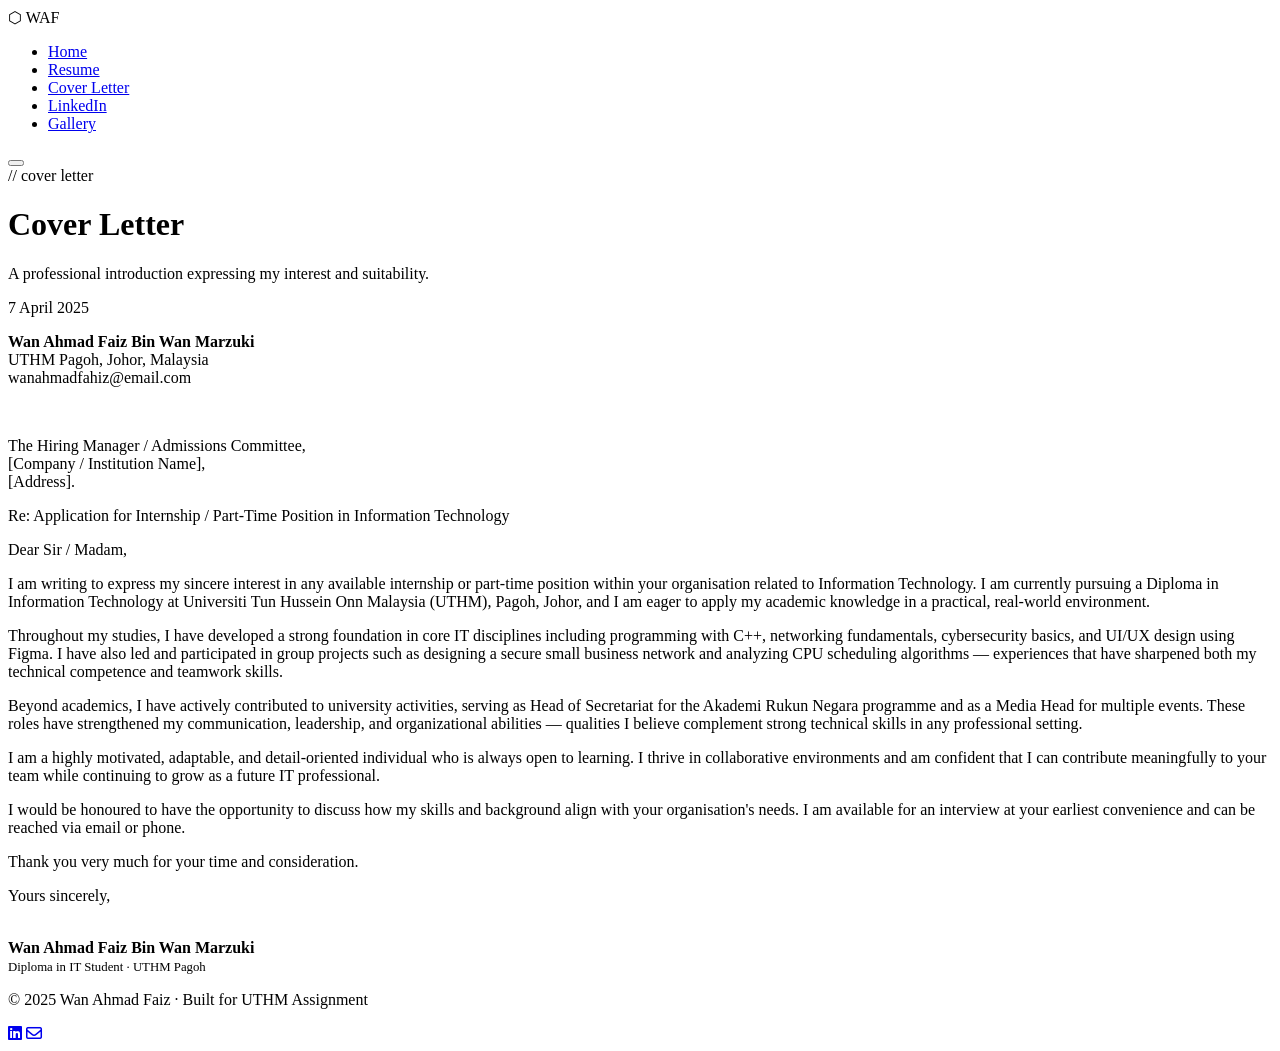
==== coverletter.html @ 903e033c "Add files via upload" ====
<!DOCTYPE html>
<html lang="en">
<head>
  <meta charset="UTF-8"/>
  <meta name="viewport" content="width=device-width, initial-scale=1.0"/>
  <title>Cover Letter | Wan Ahmad Faiz</title>
  <link rel="stylesheet" href="../css/style.css"/>
  <link href="https://fonts.googleapis.com/css2?family=JetBrains+Mono:wght@400;700&family=Sora:wght@300;400;600;700&display=swap" rel="stylesheet"/>
  <link rel="stylesheet" href="https://cdnjs.cloudflare.com/ajax/libs/font-awesome/6.5.0/css/all.min.css"/>
</head>
<body>

  <header class="site-header">
    <nav class="navbar">
      <div class="nav-logo">
        <span class="logo-icon">⬡</span>
        <span class="logo-text">WAF</span>
      </div>
      <ul class="nav-links">
        <li><a href="../index.html" class="nav-link">Home</a></li>
        <li><a href="resume.html" class="nav-link">Resume</a></li>
        <li><a href="coverletter.html" class="nav-link active">Cover Letter</a></li>
        <li><a href="linkedin.html" class="nav-link">LinkedIn</a></li>
        <li><a href="gallery.html" class="nav-link">Gallery</a></li>
      </ul>
      <button class="hamburger" id="hamburger" aria-label="Toggle menu">
        <span></span><span></span><span></span>
      </button>
    </nav>
  </header>

  <main class="page-wrapper">
    <div class="page-banner">
      <div class="section-label">// cover letter</div>
      <h1>Cover Letter</h1>
      <p>A professional introduction expressing my interest and suitability.</p>
    </div>

    <div class="letter-paper">
      <div class="letter-date">7 April 2025</div>

      <p><strong style="color:var(--text);">Wan Ahmad Faiz Bin Wan Marzuki</strong><br/>
      UTHM Pagoh, Johor, Malaysia<br/>
      wanahmadfahiz@email.com</p>

      <br/>

      <p>The Hiring Manager / Admissions Committee,<br/>
      [Company / Institution Name],<br/>
      [Address].</p>

      <div class="letter-subject">Re: Application for Internship / Part-Time Position in Information Technology</div>

      <p>Dear Sir / Madam,</p>

      <p>
        I am writing to express my sincere interest in any available internship or part-time position within 
        your organisation related to Information Technology. I am currently pursuing a Diploma in Information 
        Technology at Universiti Tun Hussein Onn Malaysia (UTHM), Pagoh, Johor, and I am eager to apply 
        my academic knowledge in a practical, real-world environment.
      </p>

      <p>
        Throughout my studies, I have developed a strong foundation in core IT disciplines including programming 
        with C++, networking fundamentals, cybersecurity basics, and UI/UX design using Figma. I have also 
        led and participated in group projects such as designing a secure small business network and analyzing 
        CPU scheduling algorithms — experiences that have sharpened both my technical competence and teamwork skills.
      </p>

      <p>
        Beyond academics, I have actively contributed to university activities, serving as Head of Secretariat 
        for the Akademi Rukun Negara programme and as a Media Head for multiple events. These roles have 
        strengthened my communication, leadership, and organizational abilities — qualities I believe 
        complement strong technical skills in any professional setting.
      </p>

      <p>
        I am a highly motivated, adaptable, and detail-oriented individual who is always open to learning. 
        I thrive in collaborative environments and am confident that I can contribute meaningfully to your team 
        while continuing to grow as a future IT professional.
      </p>

      <p>
        I would be honoured to have the opportunity to discuss how my skills and background align with your 
        organisation's needs. I am available for an interview at your earliest convenience and can be reached 
        via email or phone.
      </p>

      <p>Thank you very much for your time and consideration.</p>

      <div class="letter-sign">
        <p>Yours sincerely,</p>
        <br/>
        <strong>Wan Ahmad Faiz Bin Wan Marzuki</strong>
        <span style="display:block; font-size:0.8rem; color:var(--text-muted); margin-top:3px;">Diploma in IT Student · UTHM Pagoh</span>
      </div>
    </div>
  </main>

  <footer class="site-footer">
    <div class="footer-inner">
      <p>© 2025 Wan Ahmad Faiz · Built for UTHM Assignment</p>
      <div class="footer-links">
        <a href="linkedin.html"><i class="fa-brands fa-linkedin"></i></a>
        <a href="mailto:wanahmad@example.com"><i class="fa-regular fa-envelope"></i></a>
      </div>
    </div>
  </footer>

  <script src="../js/main.js"></script>
</body>
</html>
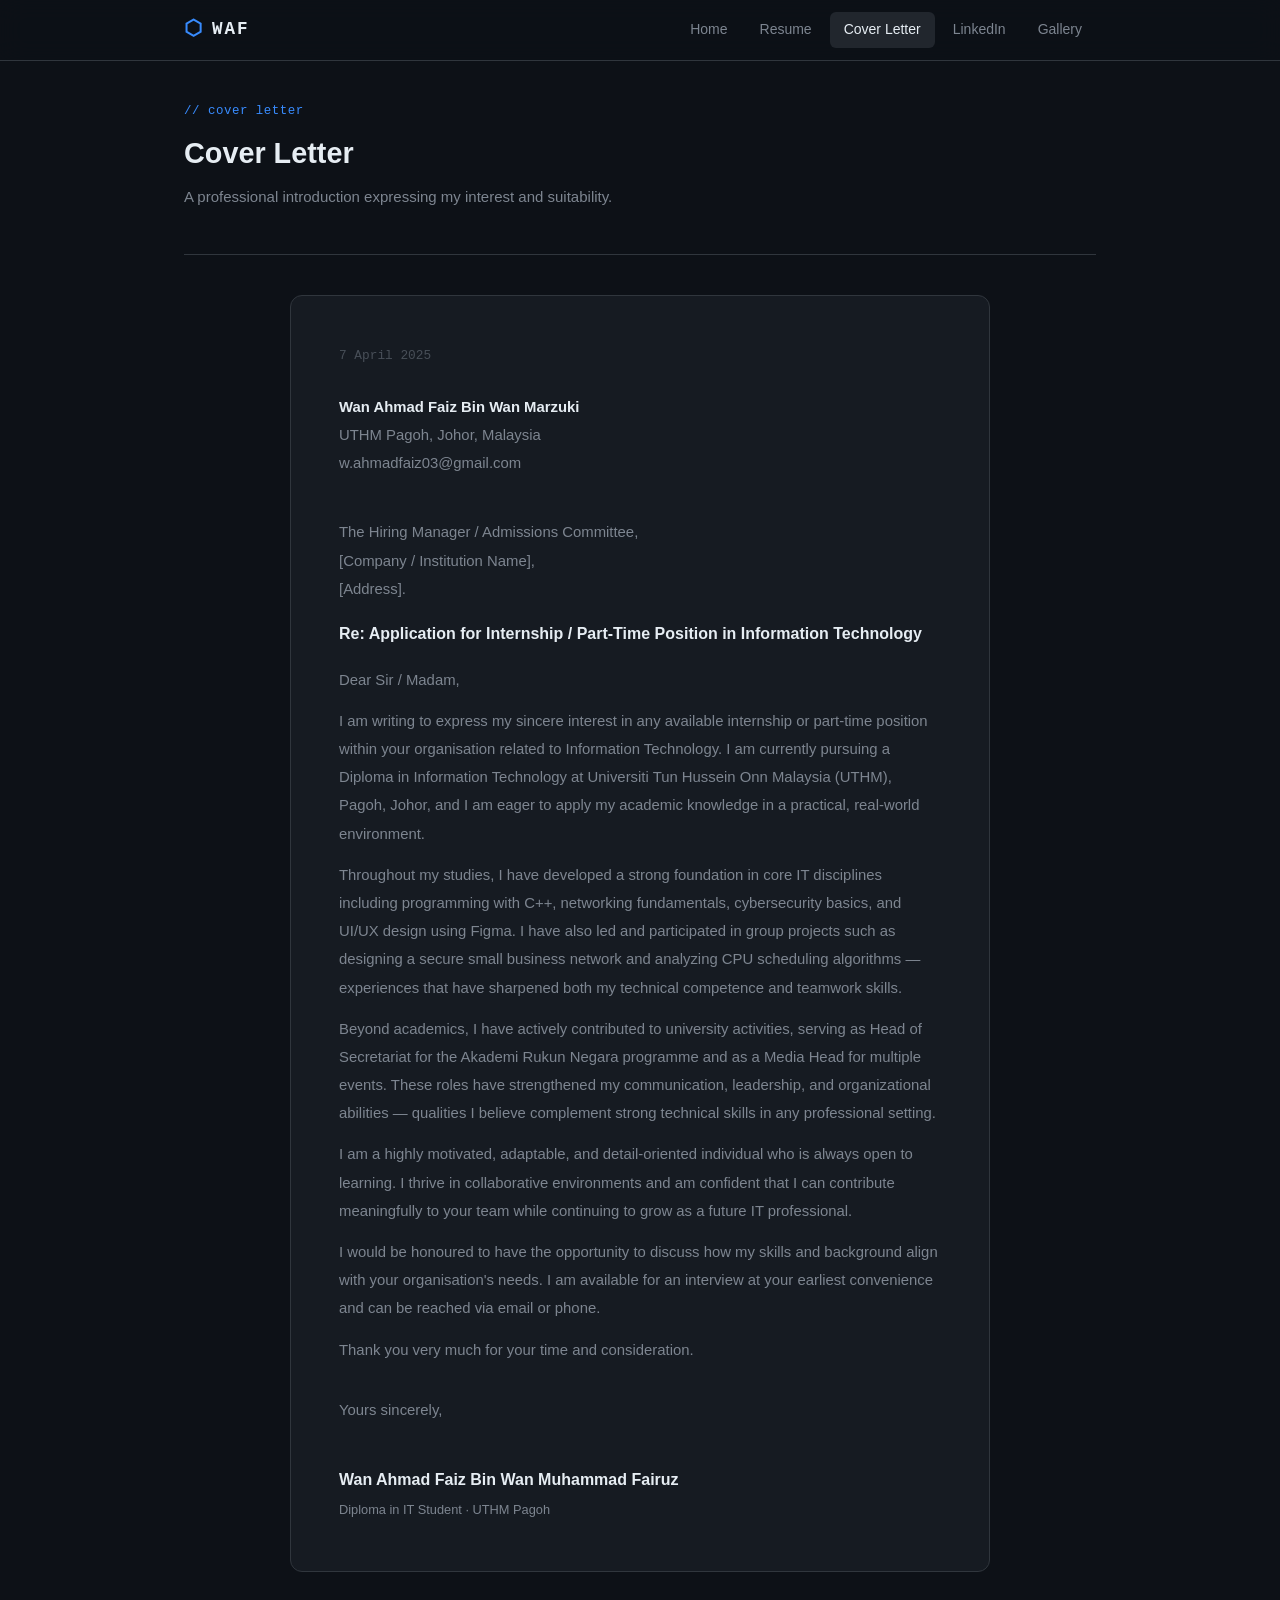
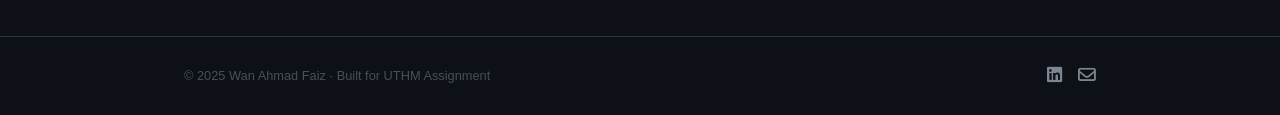
==== commit 1df9901a: "coverletter.html" ====
--- a/coverletter.html
+++ b/coverletter.html
@@ -4,7 +4,7 @@
   <meta charset="UTF-8"/>
   <meta name="viewport" content="width=device-width, initial-scale=1.0"/>
   <title>Cover Letter | Wan Ahmad Faiz</title>
-  <link rel="stylesheet" href="../css/style.css"/>
+  <link rel="stylesheet" href="style.css"/>
   <link href="https://fonts.googleapis.com/css2?family=JetBrains+Mono:wght@400;700&family=Sora:wght@300;400;600;700&display=swap" rel="stylesheet"/>
   <link rel="stylesheet" href="https://cdnjs.cloudflare.com/ajax/libs/font-awesome/6.5.0/css/all.min.css"/>
 </head>
@@ -41,7 +41,7 @@
 
       <p><strong style="color:var(--text);">Wan Ahmad Faiz Bin Wan Marzuki</strong><br/>
       UTHM Pagoh, Johor, Malaysia<br/>
-      wanahmadfahiz@email.com</p>
+      w.ahmadfaiz03@gmail.com</p>
 
       <br/>
 
@@ -91,7 +91,7 @@
       <div class="letter-sign">
         <p>Yours sincerely,</p>
         <br/>
-        <strong>Wan Ahmad Faiz Bin Wan Marzuki</strong>
+        <strong>Wan Ahmad Faiz Bin Wan Muhammad Fairuz</strong>
         <span style="display:block; font-size:0.8rem; color:var(--text-muted); margin-top:3px;">Diploma in IT Student · UTHM Pagoh</span>
       </div>
     </div>
@@ -102,7 +102,7 @@
       <p>© 2025 Wan Ahmad Faiz · Built for UTHM Assignment</p>
       <div class="footer-links">
         <a href="linkedin.html"><i class="fa-brands fa-linkedin"></i></a>
-        <a href="mailto:wanahmad@example.com"><i class="fa-regular fa-envelope"></i></a>
+        <a href="mailto:w.ahmadfaiz03@gmail.com"><i class="fa-regular fa-envelope"></i></a>
       </div>
     </div>
   </footer>
--- a/style.css
+++ b/style.css
@@ -0,0 +1,506 @@
+/* =============================================
+   Wan Ahmad Faiz | Portfolio — style.css
+   GitHub-inspired dark theme, centered 80%
+   ============================================= */
+
+@import url('https://fonts.googleapis.com/css2?family=JetBrains+Mono:wght@400;700&family=Sora:wght@300;400;600;700&display=swap');
+
+/* ---- CSS VARIABLES ---- */
+:root {
+  --bg:         #0d1117;
+  --bg-2:       #161b22;
+  --bg-3:       #21262d;
+  --border:     #30363d;
+  --border-2:   #3d444d;
+  --text:       #e6edf3;
+  --text-muted: #7d8590;
+  --text-dim:   #484f58;
+  --accent:     #238636;
+  --accent-hover: #2ea043;
+  --accent-blue: #1f6feb;
+  --accent-blue-hover: #388bfd;
+  --tag-bg:     #21262d;
+  --tag-border: #30363d;
+  --radius:     6px;
+  --radius-lg:  12px;
+  --font-mono:  'JetBrains Mono', monospace;
+  --font-body:  'Sora', sans-serif;
+  --nav-h:      60px;
+  --max-w:      960px;
+}
+
+/* ---- RESET ---- */
+*, *::before, *::after { box-sizing: border-box; margin: 0; padding: 0; }
+html { scroll-behavior: smooth; }
+body {
+  background: var(--bg);
+  color: var(--text);
+  font-family: var(--font-body);
+  font-size: 15px;
+  line-height: 1.7;
+  min-height: 100vh;
+}
+a { color: var(--accent-blue-hover); text-decoration: none; }
+a:hover { text-decoration: underline; }
+p { color: var(--text-muted); margin-bottom: 0.8rem; }
+strong { color: var(--text); }
+h1,h2,h3,h4 { color: var(--text); font-weight: 600; }
+
+/* ---- HEADER / NAV ---- */
+.site-header {
+  position: sticky;
+  top: 0;
+  z-index: 100;
+  background: rgba(13, 17, 23, 0.92);
+  backdrop-filter: blur(12px);
+  border-bottom: 1px solid var(--border);
+}
+.navbar {
+  max-width: var(--max-w);
+  margin: 0 auto;
+  padding: 0 1.5rem;
+  height: var(--nav-h);
+  display: flex;
+  align-items: center;
+  gap: 2rem;
+}
+.nav-logo {
+  display: flex;
+  align-items: center;
+  gap: 8px;
+  font-family: var(--font-mono);
+  font-weight: 700;
+  font-size: 1.1rem;
+  color: var(--text);
+  letter-spacing: 2px;
+}
+.logo-icon { font-size: 1.3rem; color: var(--accent-blue-hover); }
+.nav-links {
+  display: flex;
+  list-style: none;
+  gap: 0.25rem;
+  margin-left: auto;
+}
+.nav-link {
+  display: block;
+  padding: 6px 14px;
+  border-radius: var(--radius);
+  color: var(--text-muted);
+  font-size: 0.875rem;
+  font-weight: 500;
+  transition: all 0.15s;
+}
+.nav-link:hover { color: var(--text); background: var(--bg-3); text-decoration: none; }
+.nav-link.active { color: var(--text); background: var(--bg-3); }
+
+/* Hamburger */
+.hamburger {
+  display: none;
+  flex-direction: column;
+  gap: 5px;
+  background: none;
+  border: none;
+  cursor: pointer;
+  margin-left: auto;
+  padding: 6px;
+}
+.hamburger span {
+  display: block; width: 22px; height: 2px;
+  background: var(--text-muted); border-radius: 2px;
+  transition: all 0.2s;
+}
+
+/* ---- PAGE WRAPPER (80% centered) ---- */
+.page-wrapper {
+  max-width: var(--max-w);
+  margin: 0 auto;
+  padding: 0 1.5rem 4rem;
+}
+
+/* ---- HERO ---- */
+.hero {
+  padding: 4rem 0 3rem;
+  border-bottom: 1px solid var(--border);
+  margin-bottom: 3rem;
+}
+.hero-badge {
+  display: inline-flex;
+  align-items: center;
+  gap: 8px;
+  background: rgba(35, 134, 54, 0.15);
+  border: 1px solid rgba(35, 134, 54, 0.4);
+  color: #3fb950;
+  padding: 4px 14px;
+  border-radius: 99px;
+  font-size: 0.78rem;
+  font-family: var(--font-mono);
+  margin-bottom: 1.5rem;
+  letter-spacing: 0.5px;
+}
+.dot {
+  width: 7px; height: 7px;
+  background: #3fb950;
+  border-radius: 50%;
+  animation: blink 1.6s ease-in-out infinite;
+}
+@keyframes blink { 0%,100%{opacity:1} 50%{opacity:0.3} }
+.hero-title {
+  font-size: clamp(2rem, 5vw, 2.8rem);
+  font-weight: 700;
+  line-height: 1.2;
+  margin-bottom: 1.2rem;
+  letter-spacing: -0.5px;
+}
+.hero-sub {
+  display: block;
+  font-size: clamp(1.1rem, 3vw, 1.5rem);
+  color: var(--text-muted);
+  font-weight: 300;
+}
+.hero-desc {
+  max-width: 540px;
+  color: var(--text-muted);
+  margin-bottom: 2rem;
+  font-size: 0.95rem;
+}
+.hero-cta { display: flex; gap: 0.75rem; flex-wrap: wrap; margin-bottom: 2.5rem; }
+
+/* ---- BUTTONS ---- */
+.btn {
+  display: inline-block;
+  padding: 9px 22px;
+  border-radius: var(--radius);
+  font-size: 0.875rem;
+  font-weight: 600;
+  cursor: pointer;
+  transition: all 0.15s;
+  border: 1px solid transparent;
+}
+.btn-primary {
+  background: var(--accent);
+  color: #fff;
+  border-color: rgba(240,246,252,0.1);
+}
+.btn-primary:hover { background: var(--accent-hover); text-decoration: none; color: #fff; }
+.btn-outline {
+  background: var(--bg-3);
+  color: var(--text);
+  border-color: var(--border-2);
+}
+.btn-outline:hover { background: var(--bg-2); border-color: var(--text-dim); text-decoration: none; }
+
+/* Stats */
+.hero-stats {
+  display: flex;
+  align-items: center;
+  gap: 1.5rem;
+}
+.stat { display: flex; flex-direction: column; }
+.stat-num { font-family: var(--font-mono); font-size: 1.4rem; font-weight: 700; color: var(--text); }
+.stat-label { font-size: 0.75rem; color: var(--text-muted); text-transform: uppercase; letter-spacing: 1px; }
+.stat-divider { width: 1px; height: 36px; background: var(--border); }
+
+/* ---- SECTIONS ---- */
+.section { margin-bottom: 3.5rem; }
+.section-label {
+  font-family: var(--font-mono);
+  font-size: 0.78rem;
+  color: var(--accent-blue-hover);
+  margin-bottom: 0.5rem;
+  letter-spacing: 0.5px;
+}
+.section-title {
+  font-size: 1.4rem;
+  margin-bottom: 1.5rem;
+}
+
+/* ---- ABOUT ---- */
+.about-grid { display: grid; grid-template-columns: 1fr 1fr; gap: 2.5rem; }
+.skill-group { margin-bottom: 1rem; }
+.skill-group h4 { font-size: 0.8rem; text-transform: uppercase; letter-spacing: 1.5px; color: var(--text-muted); margin-bottom: 0.6rem; }
+.skill-tags { display: flex; flex-wrap: wrap; gap: 0.4rem; }
+.tag {
+  background: var(--bg-3);
+  border: 1px solid var(--border);
+  color: var(--accent-blue-hover);
+  padding: 3px 11px;
+  border-radius: 99px;
+  font-size: 0.78rem;
+  font-family: var(--font-mono);
+}
+.tag-soft { color: #3fb950; }
+
+/* ---- TIMELINE ---- */
+.timeline { position: relative; padding-left: 1.5rem; }
+.timeline::before {
+  content: '';
+  position: absolute;
+  left: 0;
+  top: 8px;
+  bottom: 8px;
+  width: 2px;
+  background: var(--border);
+}
+.timeline-item {
+  position: relative;
+  margin-bottom: 2rem;
+  padding-left: 1.5rem;
+}
+.timeline-dot {
+  position: absolute;
+  left: -1.5rem;
+  top: 6px;
+  width: 12px; height: 12px;
+  background: var(--accent-blue);
+  border: 2px solid var(--bg);
+  border-radius: 50%;
+  transform: translateX(-5px);
+}
+.timeline-date {
+  font-family: var(--font-mono);
+  font-size: 0.75rem;
+  color: var(--text-muted);
+  display: block;
+  margin-bottom: 0.3rem;
+}
+.timeline-content h3 { font-size: 1rem; margin-bottom: 0.25rem; }
+.timeline-place { font-size: 0.85rem; color: var(--text-muted); margin-bottom: 0.4rem; }
+.timeline-badge {
+  display: inline-block;
+  background: rgba(31,111,235,0.15);
+  border: 1px solid rgba(31,111,235,0.4);
+  color: var(--accent-blue-hover);
+  padding: 2px 10px;
+  border-radius: 99px;
+  font-size: 0.75rem;
+  font-family: var(--font-mono);
+}
+
+/* ---- CARDS ---- */
+.cards-grid { display: grid; grid-template-columns: repeat(2, 1fr); gap: 1rem; }
+.card {
+  display: block;
+  background: var(--bg-2);
+  border: 1px solid var(--border);
+  border-radius: var(--radius-lg);
+  padding: 1.5rem;
+  transition: all 0.2s;
+  color: var(--text);
+  position: relative;
+  overflow: hidden;
+}
+.card::before {
+  content: '';
+  position: absolute;
+  inset: 0;
+  background: linear-gradient(135deg, rgba(31,111,235,0.04) 0%, transparent 60%);
+  opacity: 0;
+  transition: opacity 0.2s;
+}
+.card:hover { border-color: var(--border-2); transform: translateY(-2px); text-decoration: none; box-shadow: 0 8px 24px rgba(0,0,0,0.4); }
+.card:hover::before { opacity: 1; }
+.card-icon { font-size: 1.4rem; color: var(--accent-blue-hover); margin-bottom: 0.75rem; display: block; }
+.card h3 { font-size: 1rem; margin-bottom: 0.4rem; }
+.card p { font-size: 0.85rem; margin: 0; }
+.card-arrow {
+  position: absolute;
+  right: 1.5rem;
+  top: 1.5rem;
+  font-size: 1.1rem;
+  color: var(--text-dim);
+  transition: transform 0.2s, color 0.2s;
+}
+.card:hover .card-arrow { transform: translate(3px, -3px); color: var(--accent-blue-hover); }
+
+/* ---- FOOTER ---- */
+.site-footer {
+  border-top: 1px solid var(--border);
+  background: var(--bg);
+  padding: 1.5rem 0;
+}
+.footer-inner {
+  max-width: var(--max-w);
+  margin: 0 auto;
+  padding: 0 1.5rem;
+  display: flex;
+  align-items: center;
+  justify-content: space-between;
+}
+.footer-inner p { font-size: 0.8rem; color: var(--text-dim); margin: 0; }
+.footer-links { display: flex; gap: 1rem; }
+.footer-links a { color: var(--text-muted); font-size: 1.1rem; transition: color 0.15s; }
+.footer-links a:hover { color: var(--text); }
+
+/* ---- PAGE TITLE BANNER (inner pages) ---- */
+.page-banner {
+  padding: 2.5rem 0 2rem;
+  border-bottom: 1px solid var(--border);
+  margin-bottom: 2.5rem;
+}
+.page-banner .section-label { margin-bottom: 0.4rem; }
+.page-banner h1 { font-size: 1.8rem; }
+.page-banner p { margin-top: 0.4rem; max-width: 500px; }
+
+/* ---- RESUME PAGE ---- */
+.resume-grid { display: grid; grid-template-columns: 1fr 1fr; gap: 2rem; }
+.resume-block {
+  background: var(--bg-2);
+  border: 1px solid var(--border);
+  border-radius: var(--radius-lg);
+  padding: 1.5rem;
+  margin-bottom: 1.5rem;
+}
+.resume-block h3 {
+  font-size: 0.75rem;
+  text-transform: uppercase;
+  letter-spacing: 2px;
+  color: var(--text-muted);
+  margin-bottom: 1rem;
+  font-family: var(--font-mono);
+  display: flex;
+  align-items: center;
+  gap: 8px;
+}
+.resume-block h3 i { color: var(--accent-blue-hover); }
+.resume-entry { margin-bottom: 1.2rem; padding-bottom: 1.2rem; border-bottom: 1px solid var(--border); }
+.resume-entry:last-child { margin-bottom: 0; padding-bottom: 0; border-bottom: none; }
+.resume-entry-title { font-size: 0.95rem; font-weight: 600; color: var(--text); }
+.resume-entry-sub { font-size: 0.8rem; color: var(--text-muted); margin-top: 2px; }
+.resume-entry-date { font-family: var(--font-mono); font-size: 0.72rem; color: var(--text-dim); margin-top: 3px; }
+.resume-list { list-style: none; }
+.resume-list li {
+  padding: 5px 0;
+  font-size: 0.875rem;
+  color: var(--text-muted);
+  display: flex;
+  align-items: flex-start;
+  gap: 8px;
+}
+.resume-list li::before { content: '▸'; color: var(--accent-blue-hover); flex-shrink: 0; margin-top: 2px; }
+.resume-block.full { grid-column: 1 / -1; }
+
+/* ---- COVER LETTER ---- */
+.letter-paper {
+  background: var(--bg-2);
+  border: 1px solid var(--border);
+  border-radius: var(--radius-lg);
+  padding: 3rem;
+  max-width: 700px;
+  margin: 0 auto;
+  font-size: 0.93rem;
+  line-height: 1.9;
+}
+.letter-paper p { color: var(--text-muted); }
+.letter-paper .letter-date { color: var(--text-dim); font-family: var(--font-mono); font-size: 0.8rem; margin-bottom: 1.5rem; }
+.letter-paper .letter-subject { color: var(--text); font-weight: 700; margin: 1rem 0; font-size: 1rem; }
+.letter-paper .letter-sign { margin-top: 2rem; }
+.letter-paper .letter-sign strong { display: block; color: var(--text); font-size: 1rem; }
+
+/* ---- LINKEDIN PAGE ---- */
+.linkedin-card {
+  background: var(--bg-2);
+  border: 1px solid var(--border);
+  border-radius: var(--radius-lg);
+  overflow: hidden;
+  max-width: 640px;
+  margin: 0 auto;
+}
+.linkedin-banner {
+  height: 100px;
+  background: linear-gradient(135deg, #1f6feb 0%, #238636 100%);
+}
+.linkedin-body { padding: 0 2rem 2rem; }
+.linkedin-avatar {
+  width: 80px; height: 80px;
+  background: var(--bg-3);
+  border: 3px solid var(--bg-2);
+  border-radius: 50%;
+  margin-top: -40px;
+  display: flex;
+  align-items: center;
+  justify-content: center;
+  font-size: 2rem;
+  margin-bottom: 1rem;
+}
+.linkedin-name { font-size: 1.3rem; font-weight: 700; }
+.linkedin-title { color: var(--text-muted); font-size: 0.9rem; margin-bottom: 0.5rem; }
+.linkedin-location { font-size: 0.82rem; color: var(--text-dim); display: flex; align-items: center; gap: 5px; margin-bottom: 1.5rem; }
+.linkedin-url {
+  display: inline-flex;
+  align-items: center;
+  gap: 8px;
+  background: var(--bg-3);
+  border: 1px solid var(--border);
+  border-radius: var(--radius);
+  padding: 10px 18px;
+  color: var(--accent-blue-hover);
+  font-family: var(--font-mono);
+  font-size: 0.82rem;
+  margin-bottom: 1.5rem;
+  width: 100%;
+  transition: all 0.15s;
+}
+.linkedin-url:hover { border-color: var(--accent-blue); background: rgba(31,111,235,0.08); text-decoration: none; }
+.linkedin-section { margin-top: 1.2rem; border-top: 1px solid var(--border); padding-top: 1.2rem; }
+.linkedin-section h4 { font-size: 0.8rem; text-transform: uppercase; letter-spacing: 1.5px; color: var(--text-muted); margin-bottom: 0.75rem; }
+
+/* ---- GALLERY ---- */
+.gallery-grid { display: grid; grid-template-columns: repeat(3, 1fr); gap: 1rem; }
+.gallery-item {
+  background: var(--bg-2);
+  border: 1px solid var(--border);
+  border-radius: var(--radius-lg);
+  overflow: hidden;
+  transition: all 0.2s;
+  cursor: pointer;
+}
+.gallery-item:hover { border-color: var(--border-2); transform: translateY(-2px); box-shadow: 0 8px 24px rgba(0,0,0,0.4); }
+.gallery-thumb {
+  height: 160px;
+  display: flex;
+  align-items: center;
+  justify-content: center;
+  font-size: 2.5rem;
+  background: var(--bg-3);
+}
+.gallery-info { padding: 1rem; }
+.gallery-info h4 { font-size: 0.9rem; margin-bottom: 0.2rem; }
+.gallery-info p { font-size: 0.78rem; margin: 0; }
+.gallery-tag {
+  display: inline-block;
+  background: rgba(31,111,235,0.12);
+  border: 1px solid rgba(31,111,235,0.3);
+  color: var(--accent-blue-hover);
+  padding: 2px 8px;
+  border-radius: 99px;
+  font-size: 0.7rem;
+  font-family: var(--font-mono);
+  margin-top: 0.4rem;
+}
+
+/* ---- RESPONSIVE ---- */
+@media (max-width: 700px) {
+  .nav-links { display: none; }
+  .hamburger { display: flex; }
+  .nav-links.open {
+    display: flex;
+    flex-direction: column;
+    position: absolute;
+    top: var(--nav-h);
+    left: 0; right: 0;
+    background: var(--bg-2);
+    border-bottom: 1px solid var(--border);
+    padding: 1rem;
+    gap: 0.25rem;
+  }
+  .about-grid { grid-template-columns: 1fr; }
+  .cards-grid { grid-template-columns: 1fr; }
+  .resume-grid { grid-template-columns: 1fr; }
+  .gallery-grid { grid-template-columns: repeat(2, 1fr); }
+  .hero-stats { gap: 1rem; }
+  .footer-inner { flex-direction: column; gap: 0.75rem; text-align: center; }
+  .letter-paper { padding: 1.5rem; }
+}
+@media (max-width: 450px) {
+  .gallery-grid { grid-template-columns: 1fr; }
+}
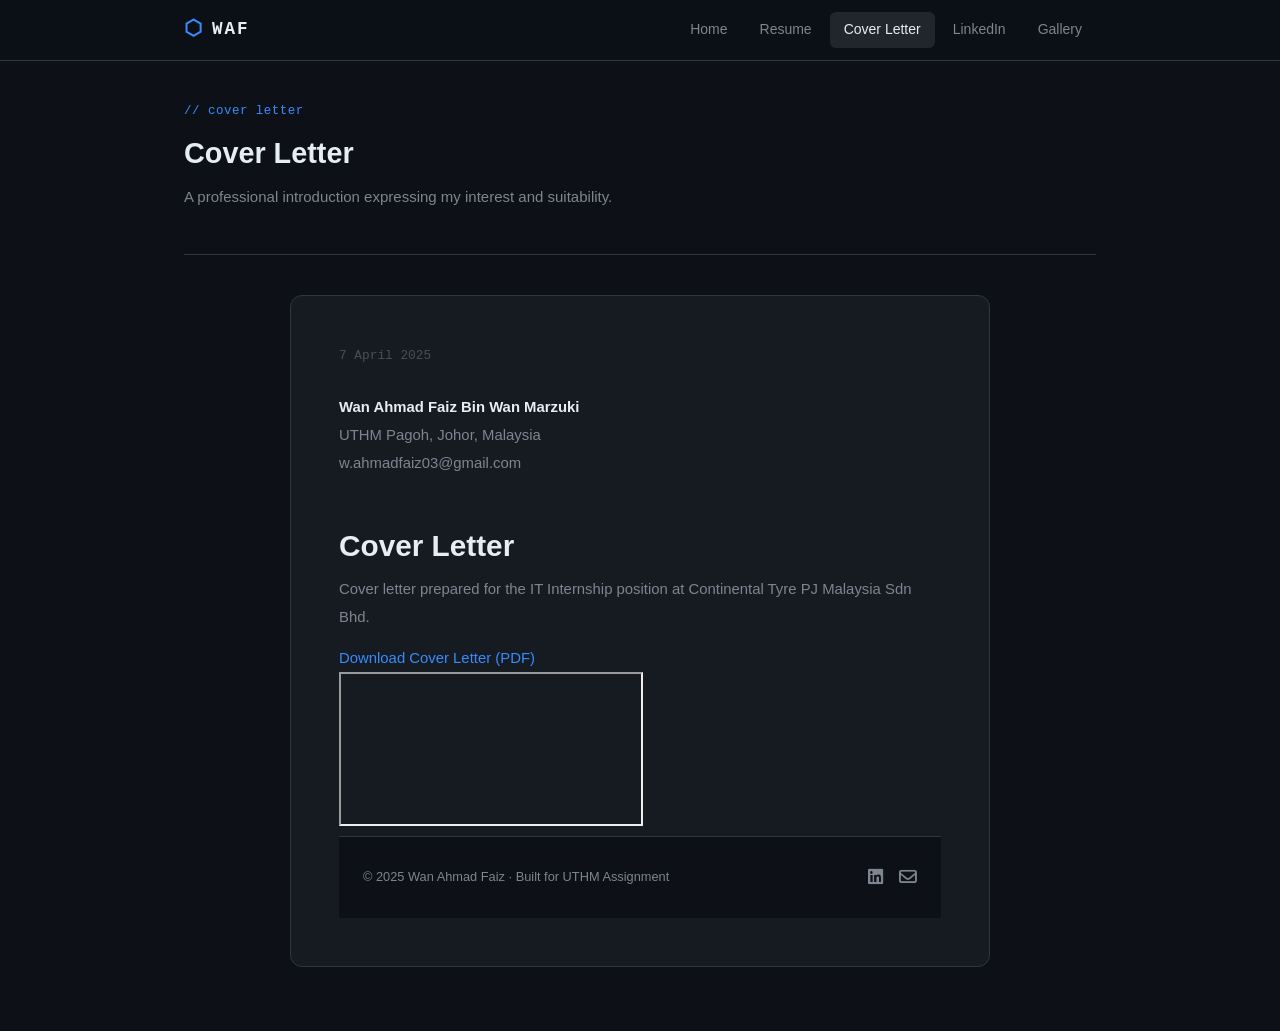
==== commit f9a23f67: "coverletter.html" ====
--- a/coverletter.html
+++ b/coverletter.html
@@ -45,57 +45,27 @@
 
       <br/>
 
-      <p>The Hiring Manager / Admissions Committee,<br/>
-      [Company / Institution Name],<br/>
-      [Address].</p>
+   <header class="simple-header">
+      <h1 class="page-title">Cover Letter</h1>
+      <p class="note">
+        Cover letter prepared for the IT Internship position at Continental Tyre PJ Malaysia Sdn Bhd.
+      </p>
+    </header>
 
-      <div class="letter-subject">Re: Application for Internship / Part-Time Position in Information Technology</div>
+    <section class="pdf-section">
+      <div class="pdf-actions">
+        <a class="button primary" href="cover_letter.pdf" download>
+          Download Cover Letter (PDF)
+        </a>
+      </div>
 
-      <p>Dear Sir / Madam,</p>
-
-      <p>
-        I am writing to express my sincere interest in any available internship or part-time position within 
-        your organisation related to Information Technology. I am currently pursuing a Diploma in Information 
-        Technology at Universiti Tun Hussein Onn Malaysia (UTHM), Pagoh, Johor, and I am eager to apply 
-        my academic knowledge in a practical, real-world environment.
-      </p>
-
-      <p>
-        Throughout my studies, I have developed a strong foundation in core IT disciplines including programming 
-        with C++, networking fundamentals, cybersecurity basics, and UI/UX design using Figma. I have also 
-        led and participated in group projects such as designing a secure small business network and analyzing 
-        CPU scheduling algorithms — experiences that have sharpened both my technical competence and teamwork skills.
-      </p>
-
-      <p>
-        Beyond academics, I have actively contributed to university activities, serving as Head of Secretariat 
-        for the Akademi Rukun Negara programme and as a Media Head for multiple events. These roles have 
-        strengthened my communication, leadership, and organizational abilities — qualities I believe 
-        complement strong technical skills in any professional setting.
-      </p>
-
-      <p>
-        I am a highly motivated, adaptable, and detail-oriented individual who is always open to learning. 
-        I thrive in collaborative environments and am confident that I can contribute meaningfully to your team 
-        while continuing to grow as a future IT professional.
-      </p>
-
-      <p>
-        I would be honoured to have the opportunity to discuss how my skills and background align with your 
-        organisation's needs. I am available for an interview at your earliest convenience and can be reached 
-        via email or phone.
-      </p>
-
-      <p>Thank you very much for your time and consideration.</p>
-
-      <div class="letter-sign">
-        <p>Yours sincerely,</p>
-        <br/>
-        <strong>Wan Ahmad Faiz Bin Wan Muhammad Fairuz</strong>
-        <span style="display:block; font-size:0.8rem; color:var(--text-muted); margin-top:3px;">Diploma in IT Student · UTHM Pagoh</span>
+      <div class="pdf-viewer">
+        <iframe
+          src="cover_letter.pdf"
+          title="Muhammad Hakim Cover Letter PDF">
+        </iframe>
       </div>
-    </div>
-  </main>
+    </section>
 
   <footer class="site-footer">
     <div class="footer-inner">
